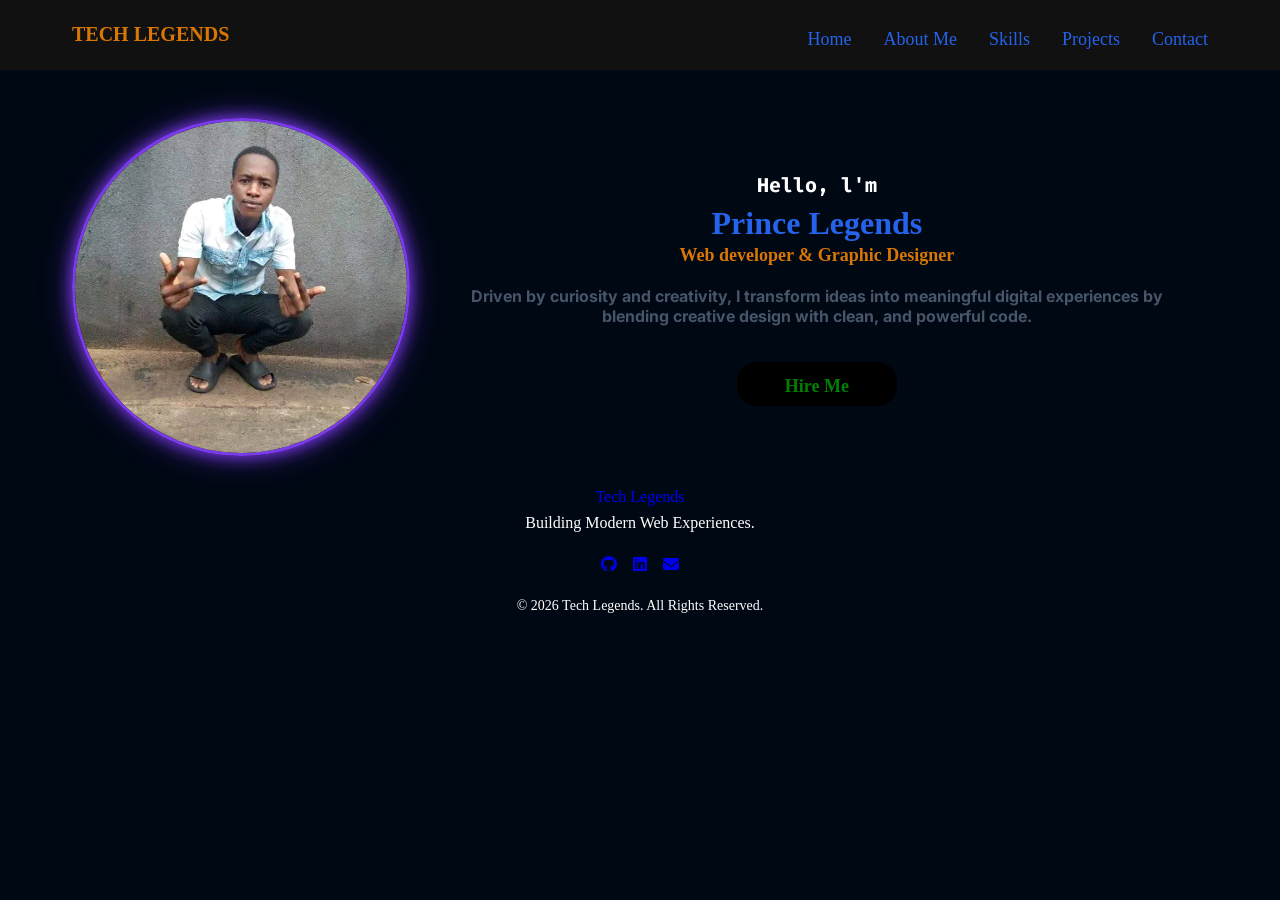
==== index.html @ 665ec1b9 "improve ux" ====
<!DOCTYPE html>
<html lang="en">
<head>
    <meta charset="UTF-8">
    <meta name="viewport" content="width=device-width, initial-scale=1.0">
    <link rel="stylesheet"href="https://cdnjs.cloudflare.com/ajax/libs/font-awesome/6.5.2/css/all.min.css">
    <link rel="preconnect" href="https://fonts.googleapis.com">
    <link rel="preconnect" href="https://fonts.gstatic.com" crossorigin>
    <link href="https://fonts.googleapis.com/css2?family=Inter:wght@400;500;600;700&family=Poppins:wght@500;600;700;800&family=Fira+Code&display=swap" rel="stylesheet">
    <link rel="stylesheet" href="css/style.css">
    <title>Legends Portifolio</title>
</head>
<body>
    
    <header id="header"></header>


    <main>

        <section class="hero">

           <div class="container hero-cont">

             <div class="hero-image">

                    <img src="assets/p-pic.jpg">

            </div>

            <div class="hero-text">

                <p class="hero-greeting">
                    Hello, l'm
                </p>

                <h1 class="hero-title">
                    Prince Legends
                </h1>

                <h2 class="hero-role">
                    Web developer & Graphic Designer
                </h2>

                <p class="hero-description">
                     Driven by curiosity and creativity, I transform ideas into meaningful digital experiences 
                     by blending creative design with clean, and powerful code.
                     
                </p>

                 <div class="hero-buttons">
                <a href="contact.html" class="btn">Hire Me</a>
            </div>

            </div>

           </div>

        </section>

    </main>

    
    <footer id="footer"></footer>


    <script type="module" src="js/main.js"></script>
</body>
</html>
---- css/style.css ----
/* PAGES */

@import url("./pages/home.css");

@import url("./pages/about.css");

@import url("./pages/contact.css");

@import url("./pages/project.css");

@import url("./pages/skills.css");









@import url("./reset.css");

@import url("./variables.css");

@import url("./layout.css");

@import url("./component.css");

@import url("./responsive.css"); 

@import url("./skills.css");
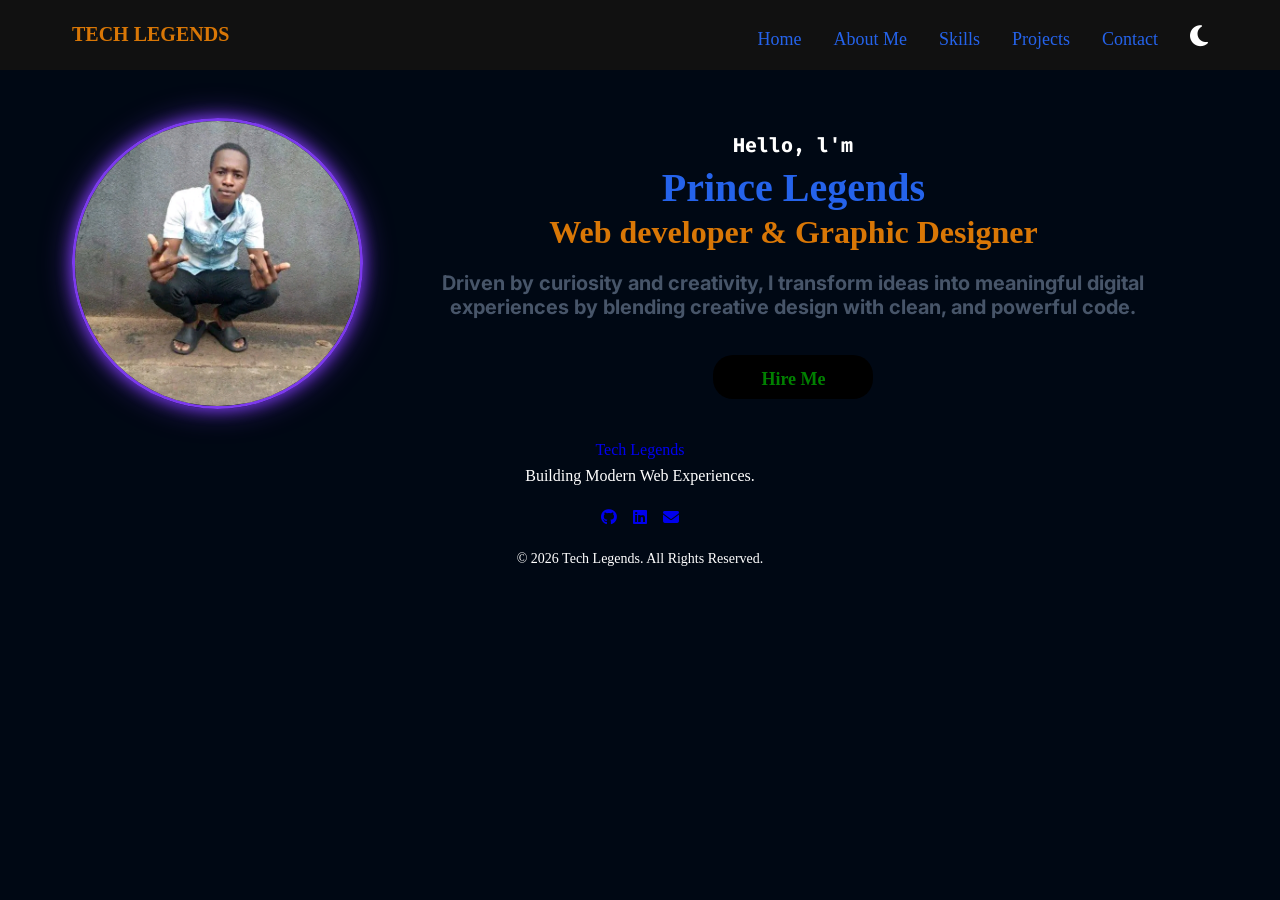
==== commit daf05aa4: "updated the portifolio" ====
--- a/index.html
+++ b/index.html
@@ -23,7 +23,7 @@
 
              <div class="hero-image">
 
-                    <img src="assets/p-pic.jpg">
+                    <img src="assets/p-pic.jpg" alt="home page pic">
 
             </div>
 
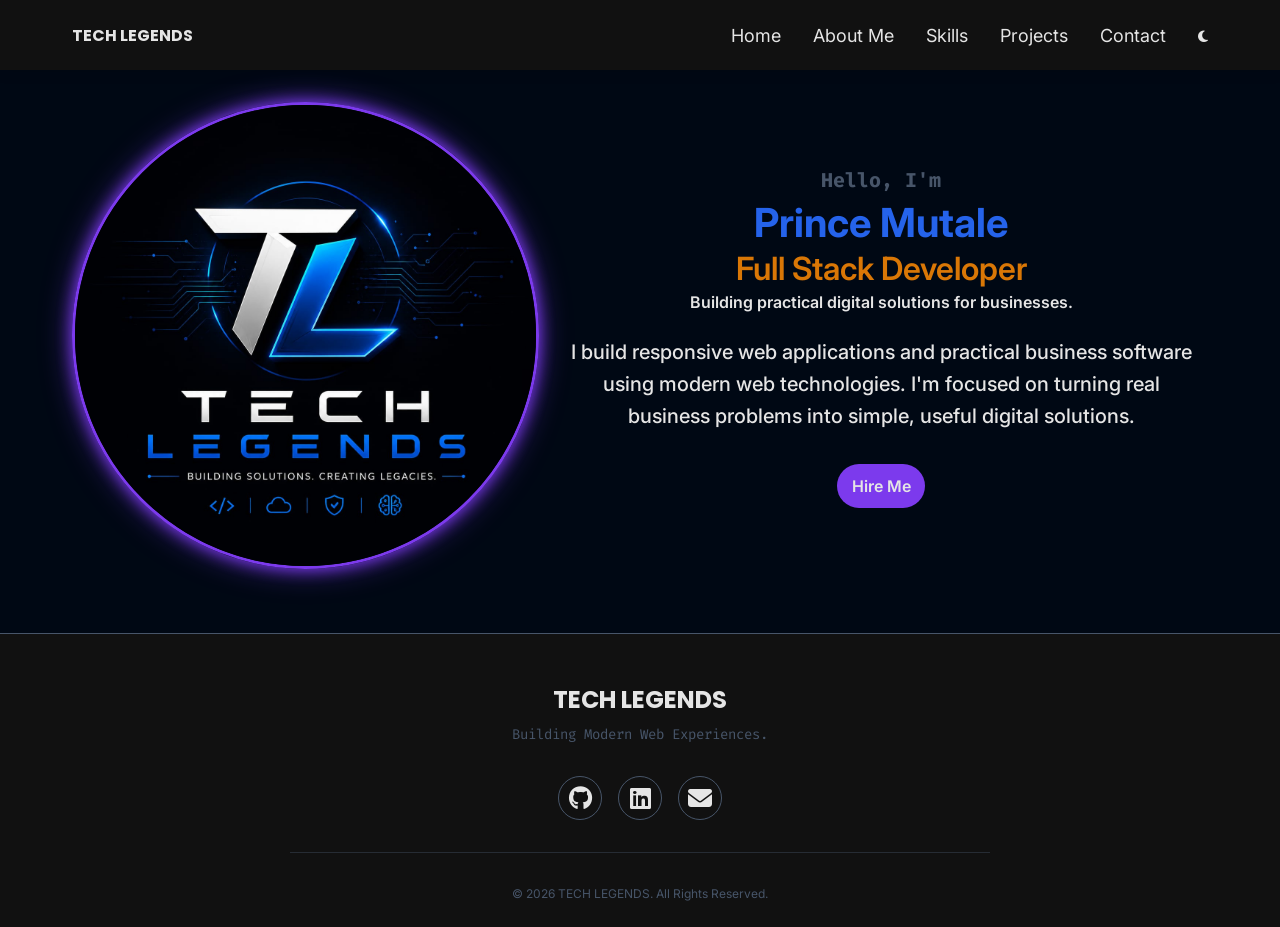
==== commit f2a8b146: "Clean and polish Tech Legends portfolio" ====
--- a/index.html
+++ b/index.html
@@ -3,66 +3,87 @@
 <head>
     <meta charset="UTF-8">
     <meta name="viewport" content="width=device-width, initial-scale=1.0">
-    <link rel="stylesheet"href="https://cdnjs.cloudflare.com/ajax/libs/font-awesome/6.5.2/css/all.min.css">
+
+    <!-- Icons -->
+    <link
+        rel="stylesheet"
+        href="https://cdnjs.cloudflare.com/ajax/libs/font-awesome/6.5.2/css/all.min.css"
+    >
+
+    <!-- Google Fonts -->
     <link rel="preconnect" href="https://fonts.googleapis.com">
     <link rel="preconnect" href="https://fonts.gstatic.com" crossorigin>
-    <link href="https://fonts.googleapis.com/css2?family=Inter:wght@400;500;600;700&family=Poppins:wght@500;600;700;800&family=Fira+Code&display=swap" rel="stylesheet">
+
+    <link
+        href="https://fonts.googleapis.com/css2?family=Inter:wght@400;500;600;700&family=Poppins:wght@500;600;700;800&family=Fira+Code&display=swap"
+        rel="stylesheet"
+    >
+
+    <!-- Main Stylesheet -->
     <link rel="stylesheet" href="css/style.css">
-    <title>Legends Portifolio</title>
+
+    <title>Tech Legends | Full Stack Developer</title>
 </head>
+
 <body>
-    
+
     <header id="header"></header>
-
 
     <main>
 
-        <section class="hero">
+        <section class="hero" aria-labelledby="hero-title">
 
-           <div class="container hero-cont">
+            <div class="container hero-cont">
 
-             <div class="hero-image">
+                <div class="hero-image">
+                    <img
+                        src="assets/logo.jpg"
+                        alt="Prince Mutale - Tech Legends"
+                    >
+                </div>
 
-                    <img src="assets/p-pic.jpg" alt="home page pic">
+                <div class="hero-text">
+
+                    <p class="hero-greeting">
+                        Hello, I'm
+                    </p>
+
+                    <h1 id="hero-title" class="hero-title">
+                        Prince Mutale
+                    </h1>
+
+                    <h2 class="hero-role">
+                        Full Stack Developer
+                    </h2>
+
+                    <p class="hero-tagline">
+                        Building practical digital solutions for businesses.
+                    </p>
+
+                    <p class="hero-description">
+                        I build responsive web applications and practical
+                        business software using modern web technologies.
+                        I'm focused on turning real business problems into
+                        simple, useful digital solutions.
+                    </p>
+
+                    <div class="hero-buttons">
+                        <a href="contact.html" class="btn">
+                            Hire Me
+                        </a>
+                    </div>
+
+                </div>
 
             </div>
-
-            <div class="hero-text">
-
-                <p class="hero-greeting">
-                    Hello, l'm
-                </p>
-
-                <h1 class="hero-title">
-                    Prince Legends
-                </h1>
-
-                <h2 class="hero-role">
-                    Web developer & Graphic Designer
-                </h2>
-
-                <p class="hero-description">
-                     Driven by curiosity and creativity, I transform ideas into meaningful digital experiences 
-                     by blending creative design with clean, and powerful code.
-                     
-                </p>
-
-                 <div class="hero-buttons">
-                <a href="contact.html" class="btn">Hire Me</a>
-            </div>
-
-            </div>
-
-           </div>
 
         </section>
 
     </main>
 
-    
     <footer id="footer"></footer>
 
+    <script type="module" src="js/main.js"></script>
 
-    <script type="module" src="js/main.js"></script>
 </body>
 </html>
--- a/css/style.css
+++ b/css/style.css
@@ -1,35 +1,27 @@
-          /* PAGES */
+
+/* =================================
+   CORE
+================================= */
+
+@import url("./reset.css");
+@import url("./variables.css");
+@import url("./layout.css");
+@import url("./component.css");
+
+
+/* =================================
+   PAGES
+================================= */
 
 @import url("./pages/home.css");
-
 @import url("./pages/about.css");
-
 @import url("./pages/contact.css");
-
 @import url("./pages/project.css");
-
 @import url("./pages/skills.css");
 
 
+/* =================================
+   RESPONSIVE
+================================= */
 
-
-
-
-
-
-
-@import url("./reset.css");
-
-@import url("./variables.css");
-
-@import url("./layout.css");
-
-@import url("./component.css");
-
-@import url("./responsive.css"); 
-
-@import url("./skills.css");
-
-
-            
- +@import url("./responsive.css");
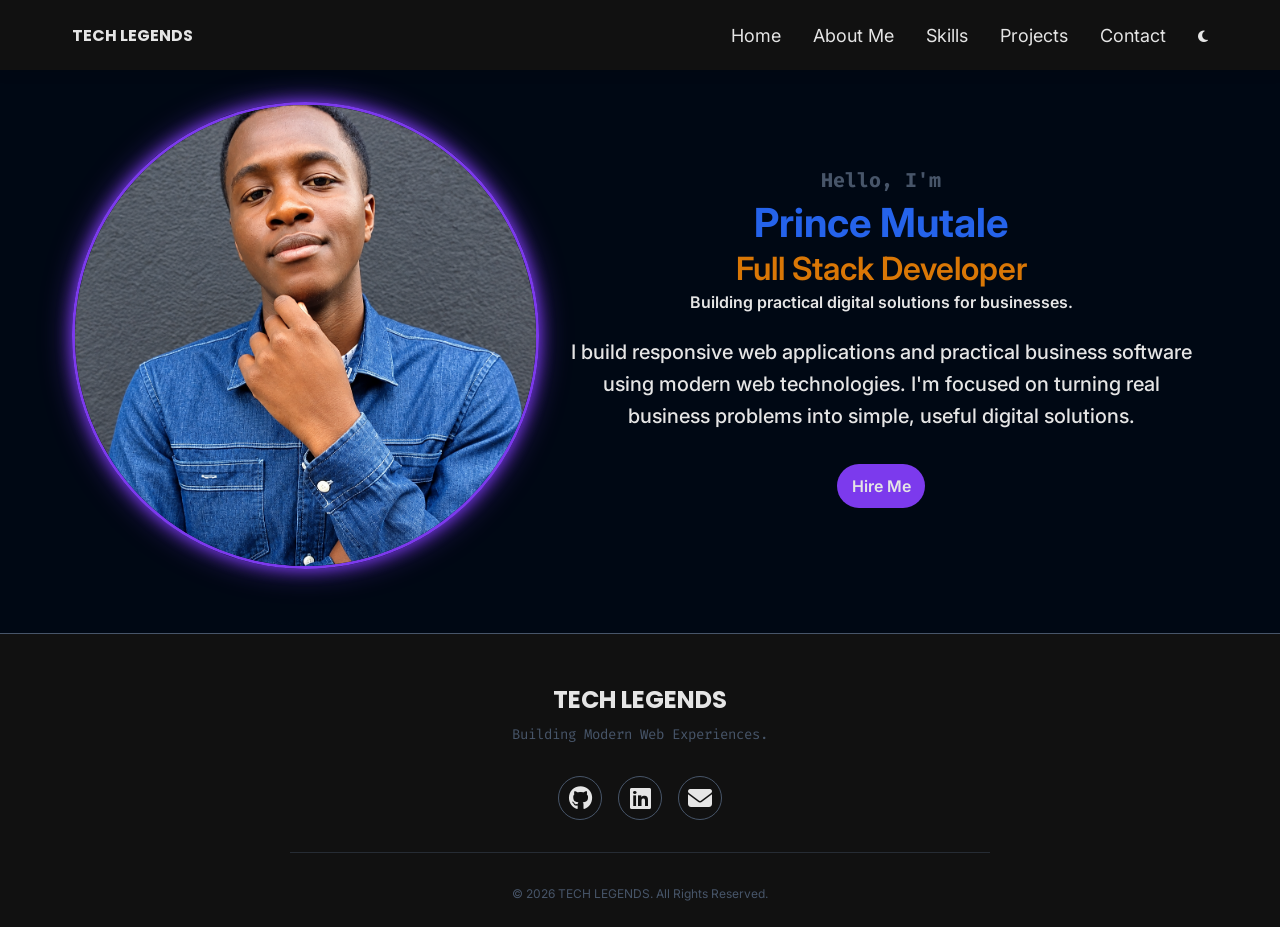
==== commit af767898: "customize tech legends image" ====
--- a/index.html
+++ b/index.html
@@ -37,7 +37,7 @@
 
                 <div class="hero-image">
                     <img
-                        src="assets/logo.jpg"
+                        src="assets/techlegends.png"
                         alt="Prince Mutale - Tech Legends"
                     >
                 </div>
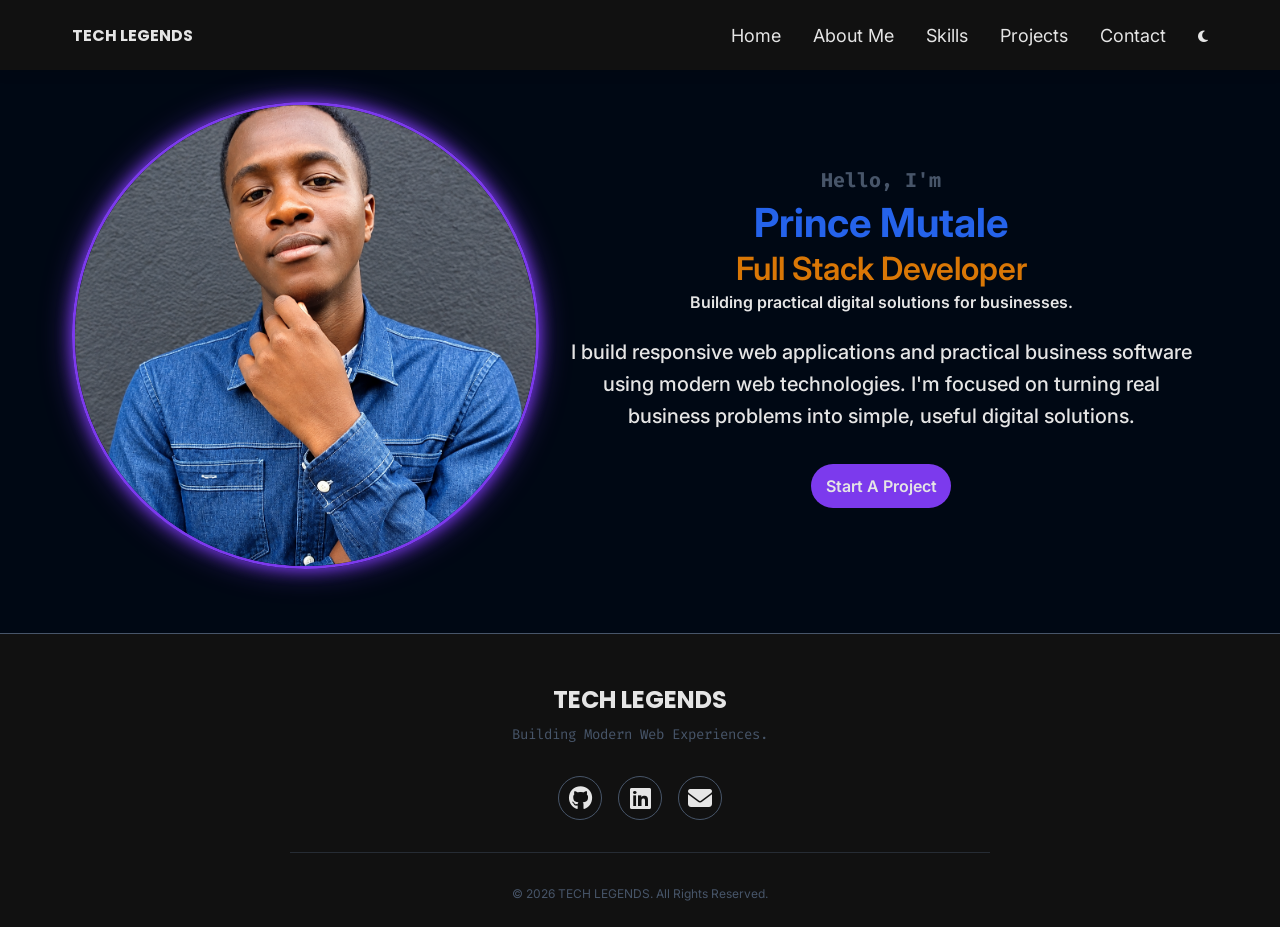
==== commit ec4b5744: "update tech legends home button" ====
--- a/index.html
+++ b/index.html
@@ -69,7 +69,7 @@
 
                     <div class="hero-buttons">
                         <a href="contact.html" class="btn">
-                            Hire Me
+                            Start A Project
                         </a>
                     </div>
 
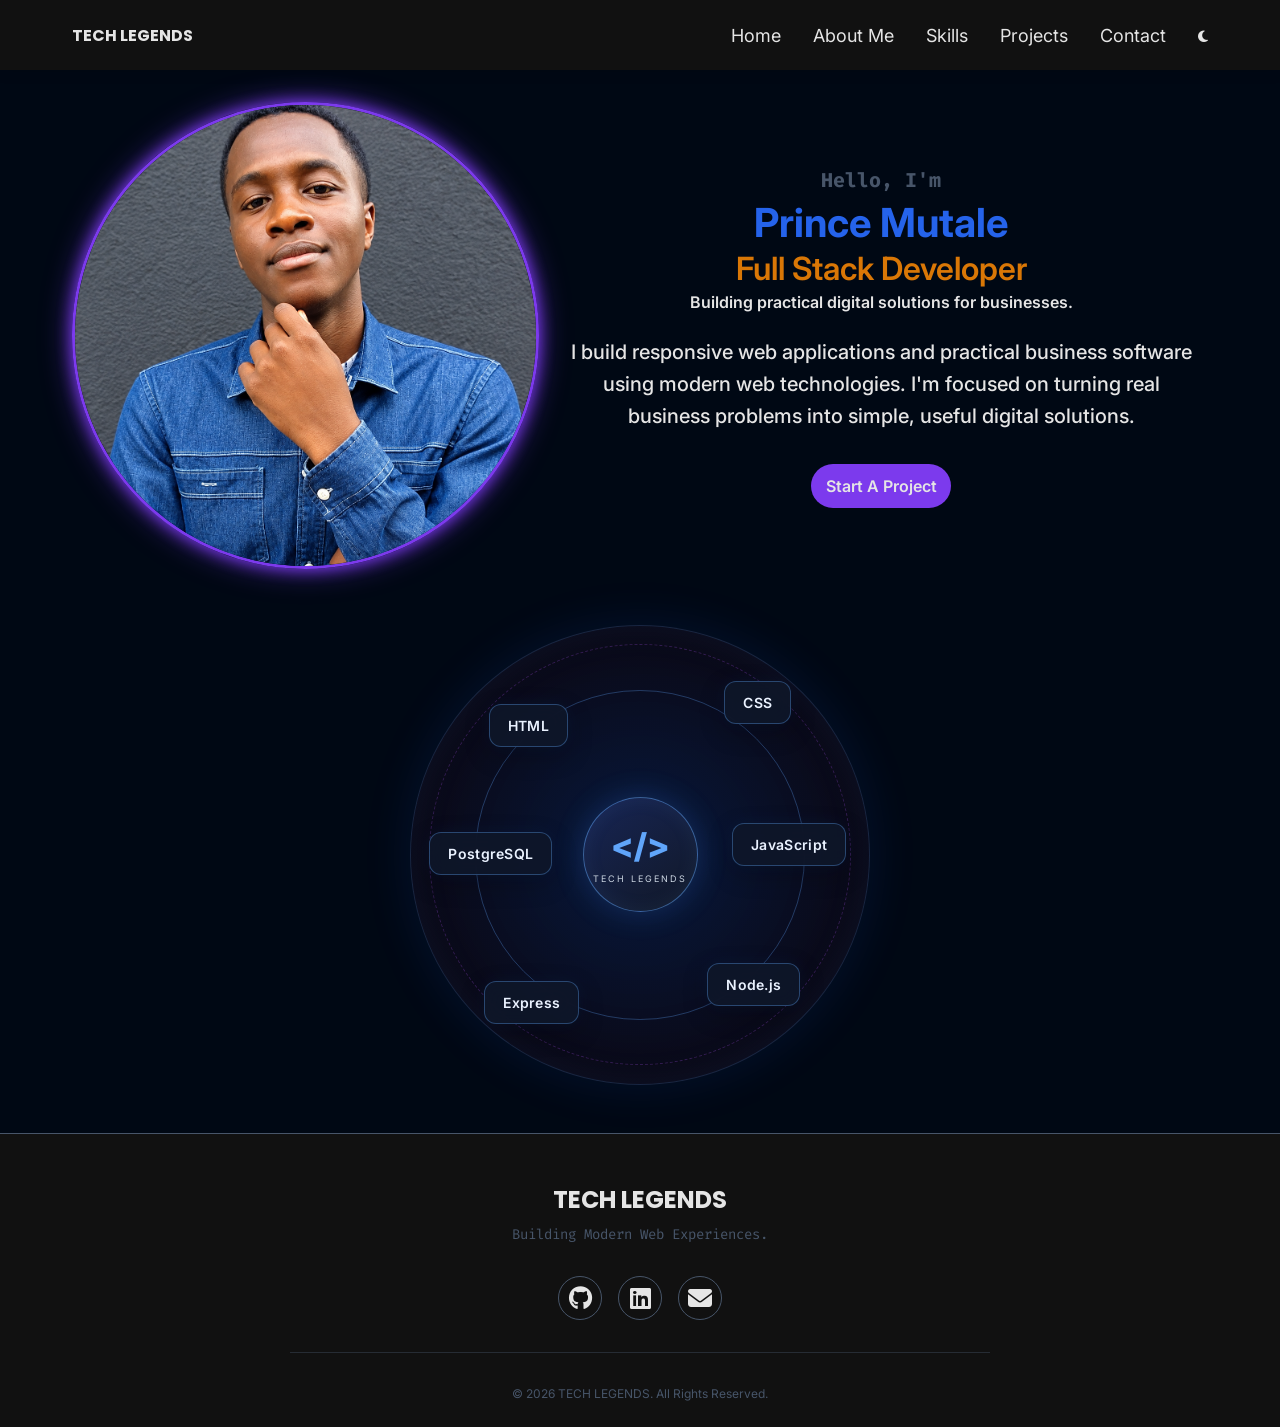
==== commit 063a59b8: "add a tech legends animation" ====
--- a/index.html
+++ b/index.html
@@ -79,6 +79,27 @@
 
         </section>
 
+       
+<div class="animation-box container">
+    <div class="orbit orbit-one"></div>
+    <div class="orbit orbit-two"></div>
+
+    <div class="animation">
+        <span class="tech tech-html">HTML</span>
+        <span class="tech tech-css">CSS</span>
+        <span class="tech tech-js">JavaScript</span>
+        <span class="tech tech-node">Node.js</span>
+        <span class="tech tech-express">Express</span>
+        <span class="tech tech-postgres">PostgreSQL</span>
+    </div>
+
+    <div class="orbit-center">
+        <span>&lt;/&gt;</span>
+        <small>TECH LEGENDS</small>
+    </div>
+</div>
+       
+
     </main>
 
     <footer id="footer"></footer>
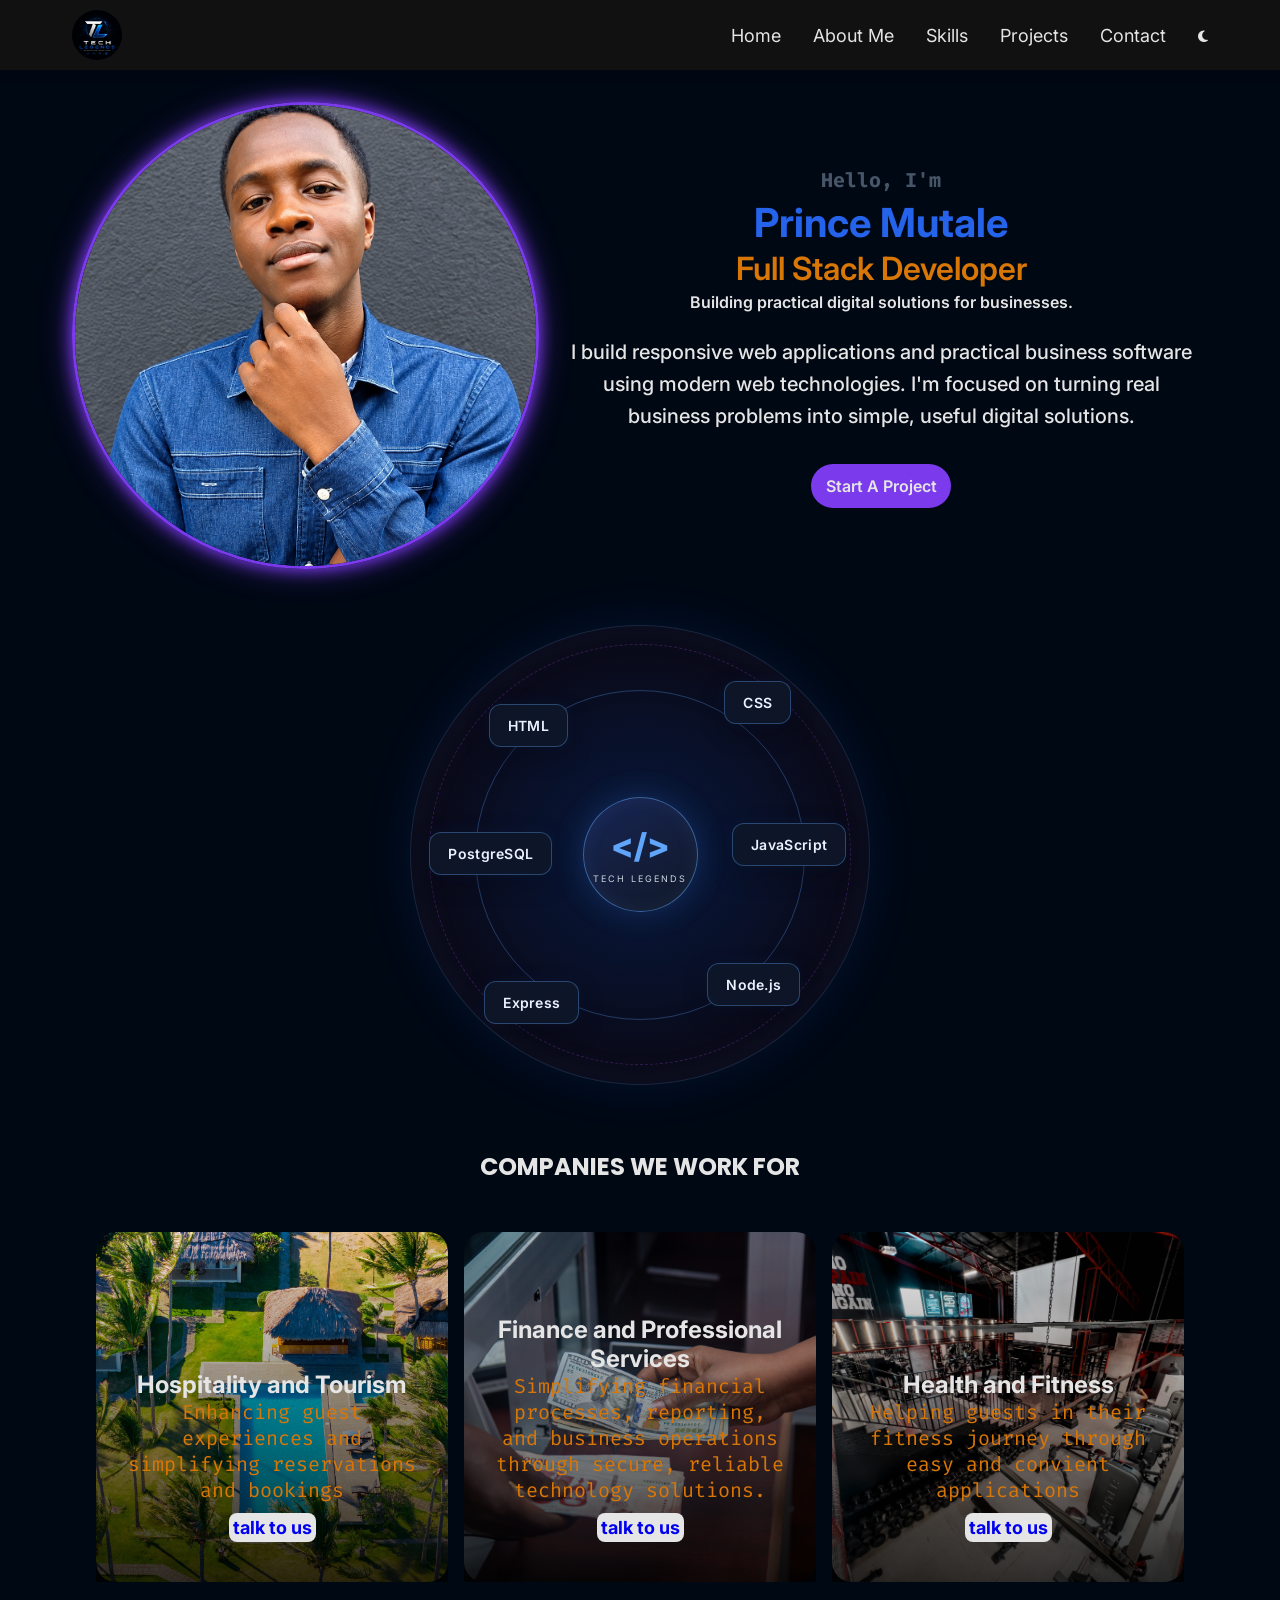
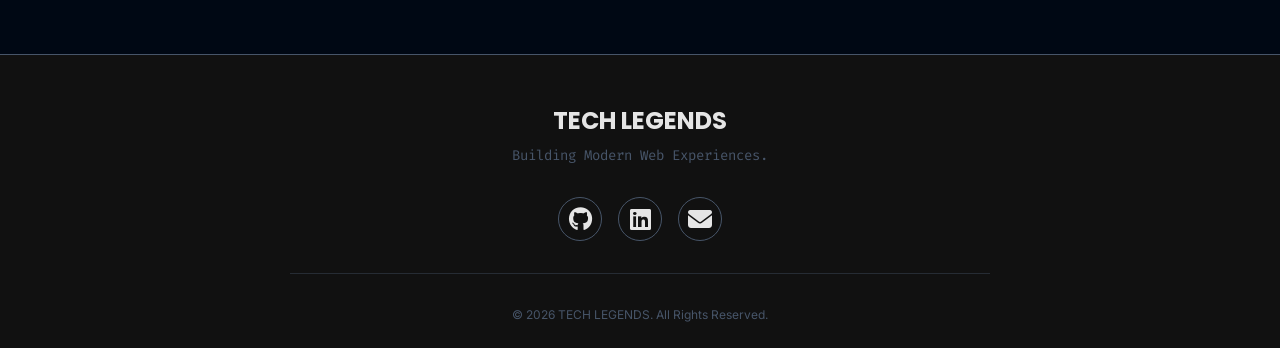
==== commit a56c67ac: "add industry section" ====
--- a/index.html
+++ b/index.html
@@ -99,6 +99,19 @@
     </div>
 </div>
        
+<section class="industry container">
+
+    <div class="industry-intro">
+
+        <h1>COMPANIES WE WORK FOR</h1>
+
+    </div>
+
+    <div class="industry-box">
+
+        
+    </div>
+</section>
 
     </main>
 
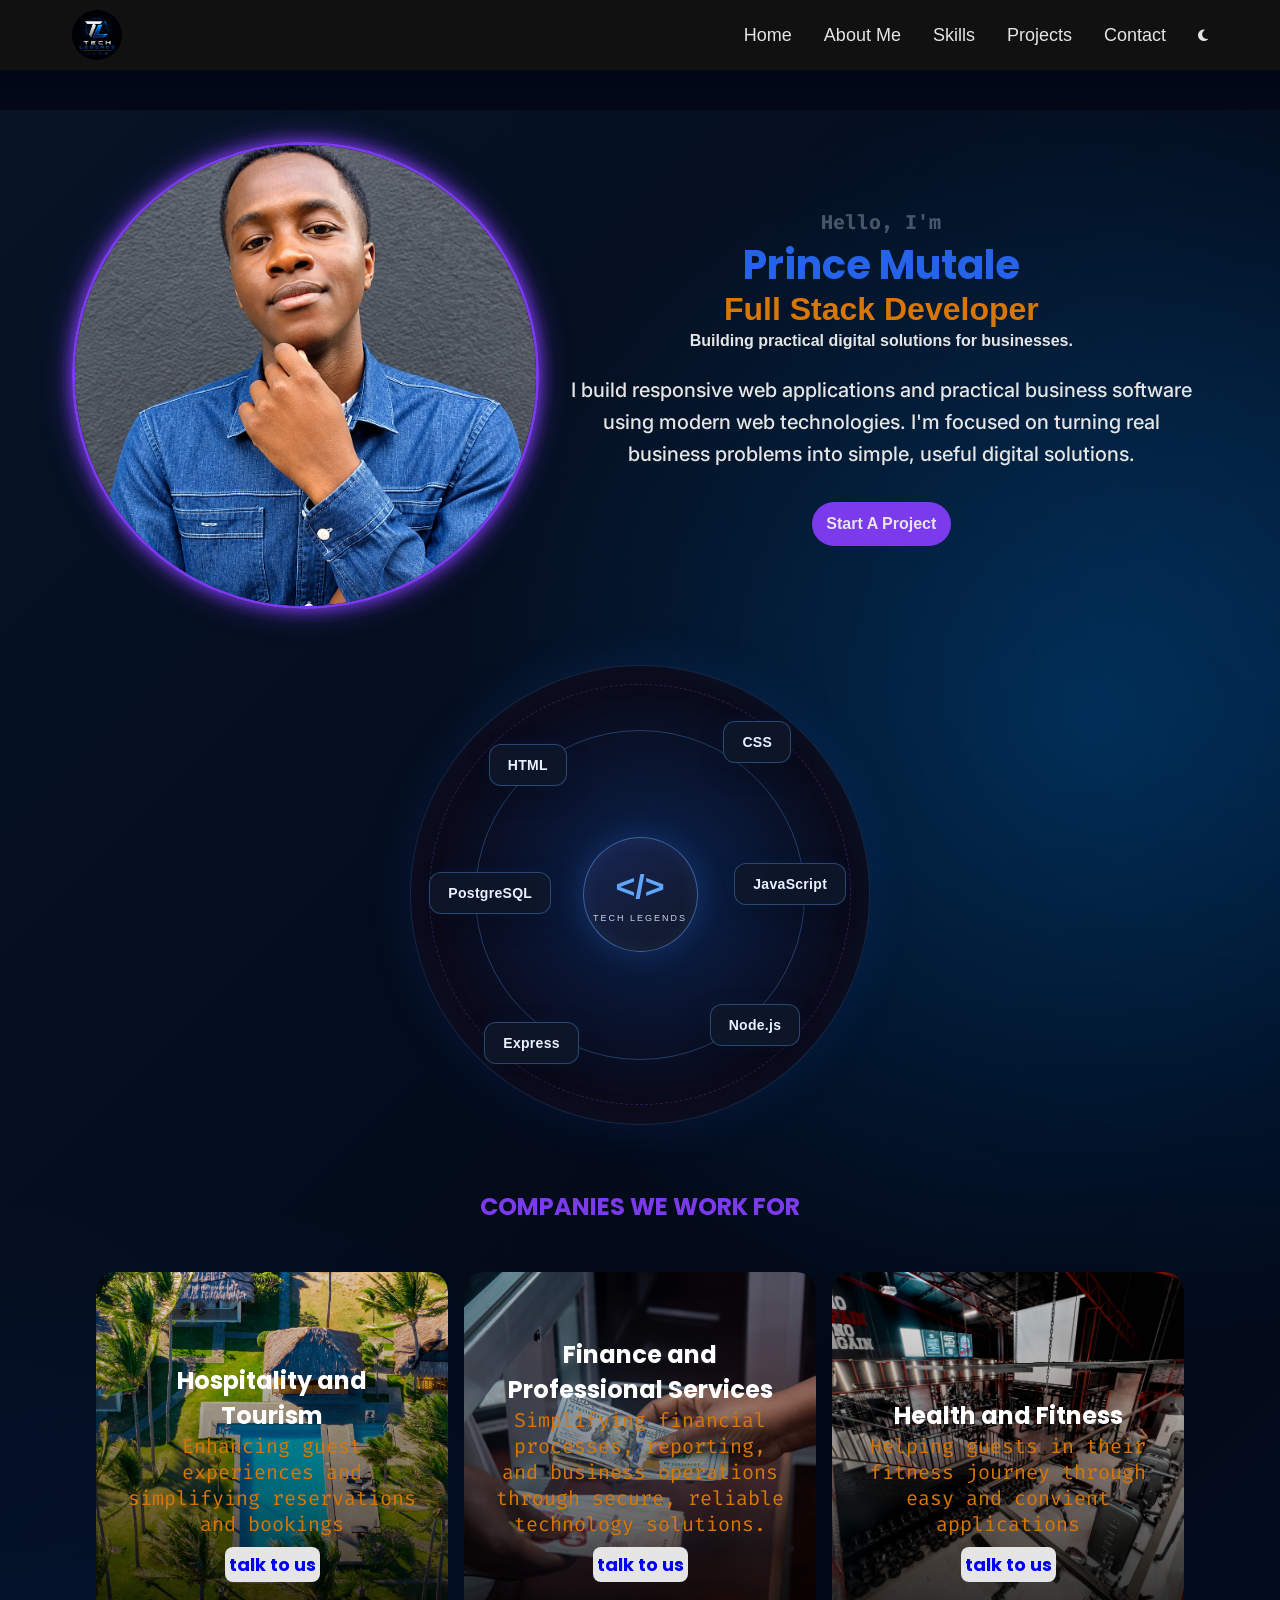
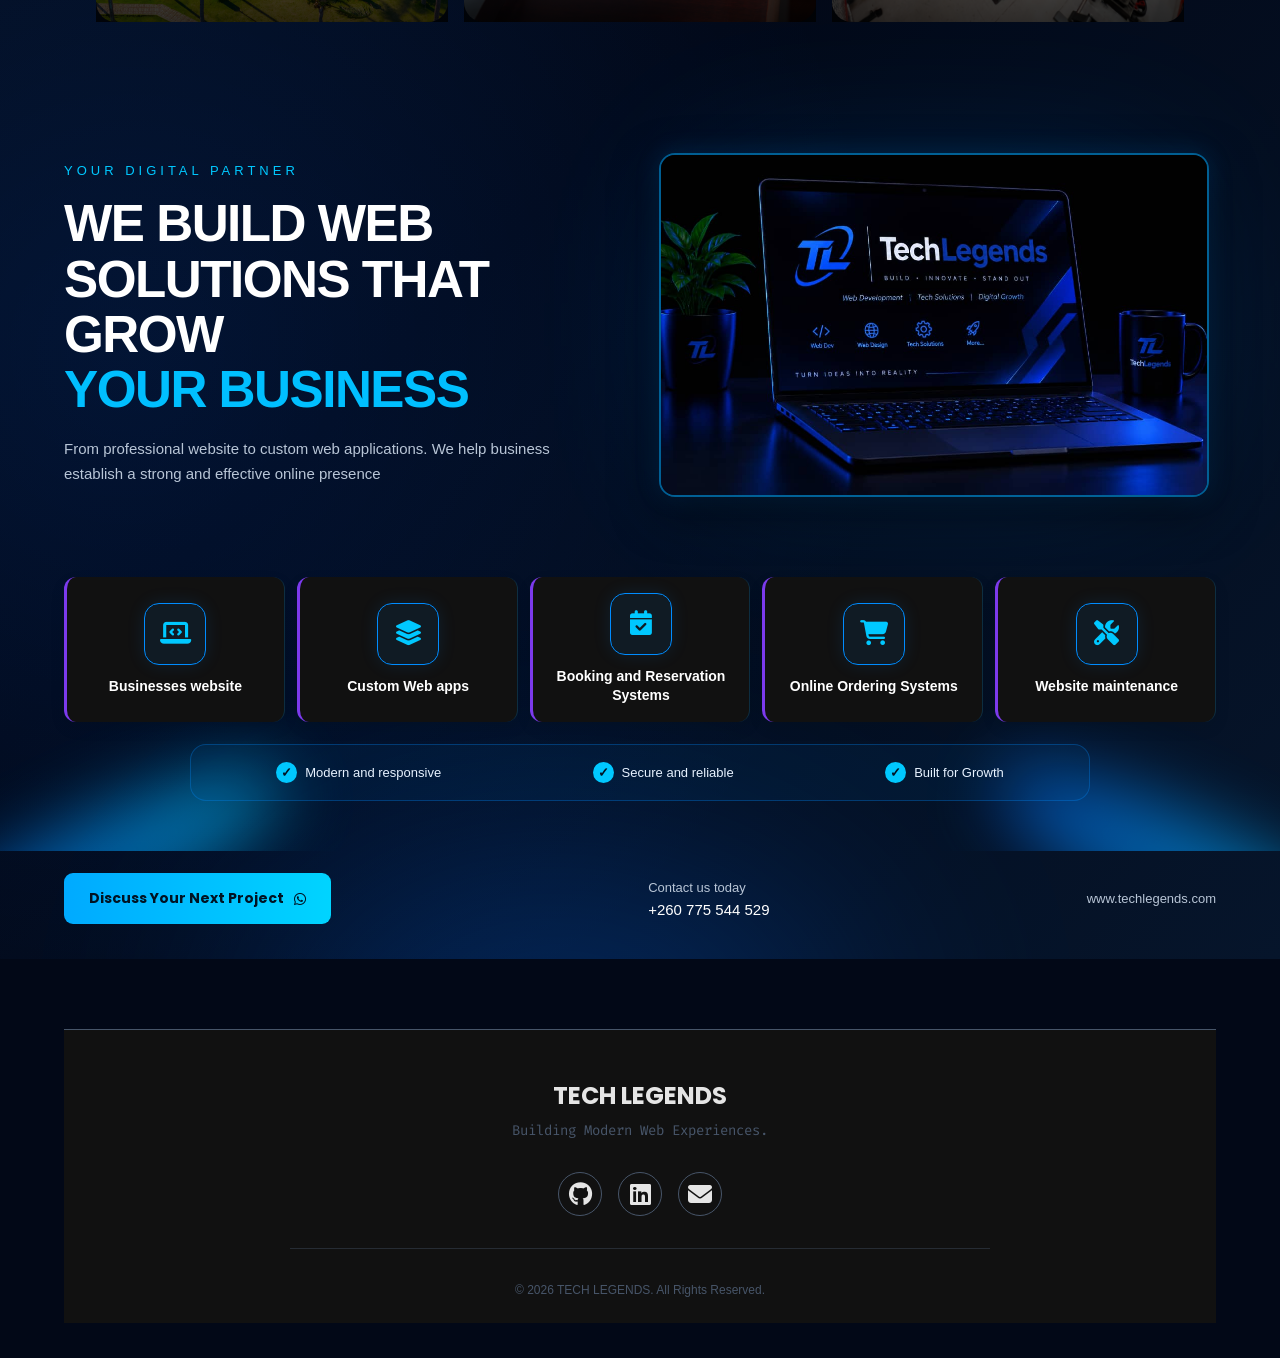
==== commit ee3b57d3: "add advert section" ====
--- a/index.html
+++ b/index.html
@@ -111,8 +111,99 @@
 
         
     </div>
+
+
 </section>
 
+   <section class="advert">
+
+            <div class="main-content">
+
+                <div class="details">
+
+                    <p>Your Digital Partner</p>
+                    <h2>WE BUILD WEB SOLUTIONS THAT GROW<span>YOUR BUSINESS</span></h2>
+                    <p>From professional website to custom web applications. We help business establish a strong and effective online presence</p>
+
+                </div>
+
+                <div class="details-img">
+                    <img src="assets/tech-post.jpeg" alt="tech legends black background with navy blue text logo">
+                </div>
+
+            </div>
+        </section>
+
+        <section class="sub-section">
+
+            <div class="sub-imgs">
+
+                <div class="card">
+
+                     <i class="fa-solid fa-laptop-code"></i>
+                    Businesses website
+
+                </div>
+
+                <div class="card">
+
+                    <i class="fa-solid fa-layer-group"></i>
+                    Custom Web apps
+                    
+                </div>
+
+                <div class="card">
+
+                    <i class="fa-solid fa-calendar-check"></i>
+                    Booking and Reservation Systems
+                    
+                </div>
+
+                <div class="card">
+
+                    <i class="fa-solid fa-cart-shopping"></i>
+                    Online Ordering Systems
+                    
+                </div>
+
+                <div class="card">
+
+                    <i class="fa-solid fa-screwdriver-wrench"></i>
+                    Website maintenance
+                    
+                </div>
+                
+
+            </div>
+
+            <div class="sub-footer">
+
+                <p>Modern and responsive</p>
+                <p>Secure and reliable</p>
+                <p>Built for Growth</p>
+            </div>
+
+        </section>
+
+        <footer>
+
+            <div class="footer-data">
+
+                <a
+    href="https://wa.me/260775544529?text=Hello%20Tech%20Legends,%20I%20am%20interested%20in%20your%20web%20development%20services."
+    target="_blank"
+    rel="noopener noreferrer"
+    class="cta-btn"
+>
+    Discuss Your Next Project
+    <i class="fa-brands fa-whatsapp"></i>
+</a>
+
+                <p>Contact us today<span>+260 775 544 529</span></p>
+                <p>www.techlegends.com</p>
+
+            </div>
+        </footer>
     </main>
 
     <footer id="footer"></footer>
